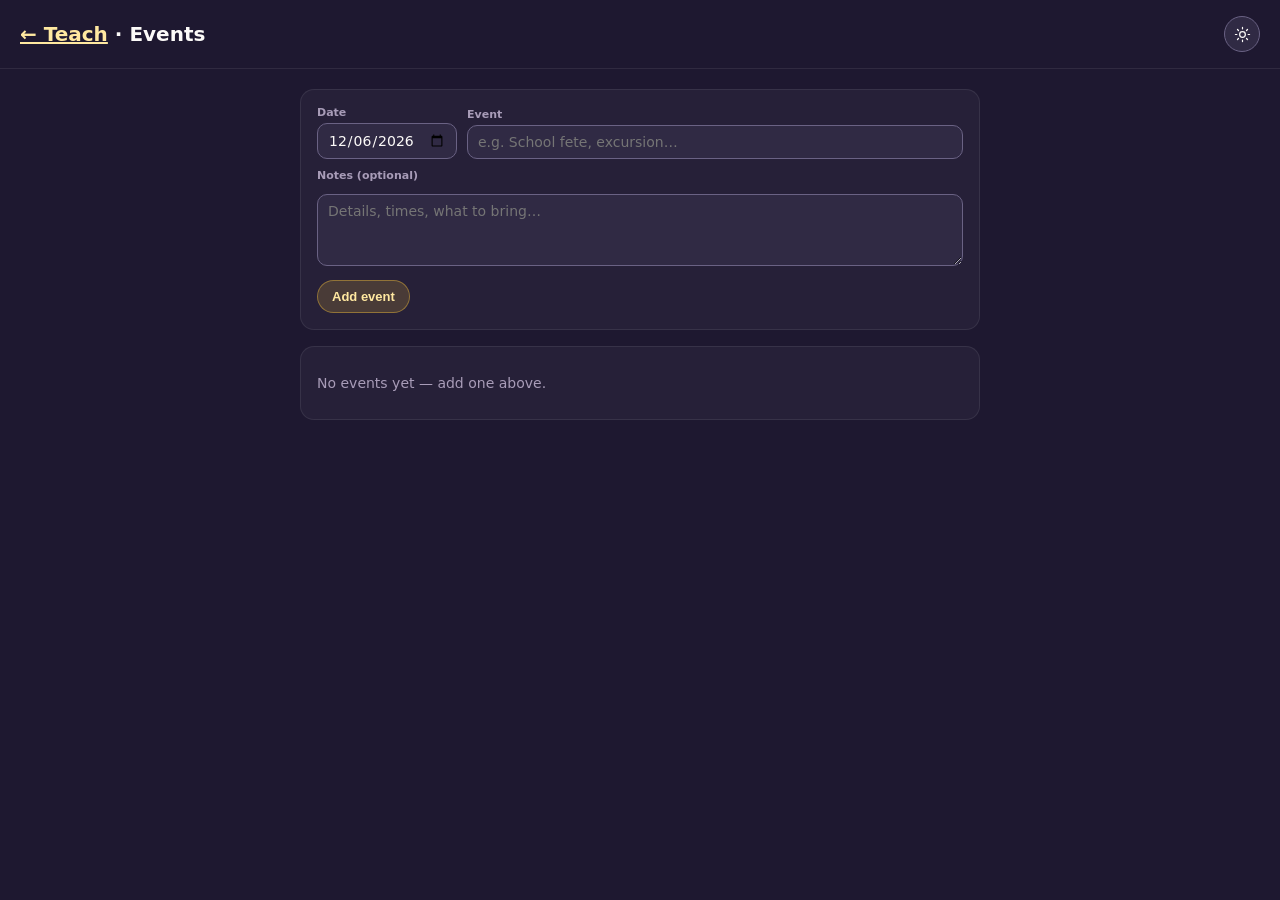
==== events.html @ 0016854e "Add teacher hub tools: student notes, events, meetings, and reminders. Live dashboard widgets with r" ====
<!DOCTYPE html>
<html lang="en">
<head>
<meta charset="UTF-8">
<meta name="viewport" content="width=device-width, initial-scale=1.0">
<title>Events · Teach · BrisbaneSDE</title>
<script>try{var t=localStorage.getItem('teach-theme');if(t==='light')document.documentElement.dataset.theme='light'}catch(e){}</script>
<style>
  :root{--bg0:#1e1830;--bg1:#262038;--bg2:#302a44;--ink:#fcfaf8;--ink-dim:#ddd6ec;--ink-faint:#a89cb8;--line:#6a6284;--gold2:#ffe8a0;--font:"Segoe UI",system-ui,sans-serif}
  *{box-sizing:border-box;margin:0;padding:0}
  body{font-family:var(--font);color:var(--ink);background:var(--bg0);min-height:100vh}
  a{color:var(--gold2)}
  .top{padding:16px 20px;border-bottom:1px solid rgba(255,255,255,.08);display:flex;flex-wrap:wrap;gap:10px;align-items:center}
  .top h1{font-size:20px;margin-right:auto}
  .wrap{max-width:720px;margin:0 auto;padding:20px}
  .card{background:var(--bg1);border:1px solid rgba(255,255,255,.08);border-radius:14px;padding:16px;margin-bottom:16px}
  label{font-size:11px;font-weight:700;color:var(--ink-faint);display:block;margin-bottom:4px}
  input,textarea{background:var(--bg2);border:1px solid var(--line);color:var(--ink);border-radius:10px;padding:8px 10px;font:inherit;font-size:14px;width:100%}
  textarea{min-height:72px;resize:vertical;margin-top:8px}
  .row{display:grid;grid-template-columns:140px 1fr;gap:10px;align-items:end}
  .btn{background:var(--bg2);border:1px solid var(--line);color:var(--ink);border-radius:999px;padding:8px 14px;font-size:13px;font-weight:700;cursor:pointer}
  .btn.primary{background:rgba(232,184,56,.18);border-color:rgba(232,184,56,.45);color:var(--gold2)}
  .item{display:flex;gap:10px;padding:12px 0;border-bottom:1px solid rgba(255,255,255,.06)}
  .item:last-child{border-bottom:none}
  .date{min-width:52px;font-size:12px;font-weight:800;color:var(--gold2)}
  .item-body{flex:1}
  .item-body strong{display:block;margin-bottom:4px}
  .item-body p{font-size:13px;color:var(--ink-dim);line-height:1.4;white-space:pre-wrap}
  .del{background:none;border:none;color:var(--ink-faint);cursor:pointer;font-size:18px;padding:4px}
  .del:hover{color:#f09888}
  .empty{color:var(--ink-faint);font-size:14px;padding:12px 0}
</style>
<link rel="stylesheet" href="hub-theme.css">
</head>
<body>
<div class="top">
  <h1><a href="index.html">← Teach</a> · Events</h1>
  <button class="theme-toggle" type="button"></button>
</div>
<div class="wrap">
  <div class="card">
    <div class="row">
      <div><label for="evDate">Date</label><input type="date" id="evDate"></div>
      <div><label for="evTitle">Event</label><input id="evTitle" placeholder="e.g. School fete, excursion…"></div>
    </div>
    <label for="evNote" style="margin-top:10px">Notes (optional)</label>
    <textarea id="evNote" placeholder="Details, times, what to bring…"></textarea>
    <button class="btn primary" id="addBtn" type="button" style="margin-top:10px">Add event</button>
  </div>
  <div class="card" id="list"></div>
</div>
<script src="hub-data.js"></script>
<script>
document.getElementById('evDate').value = HubStore.today();

function render(){
  const events = HubStore.getEvents();
  const el = document.getElementById('list');
  if(!events.length){
    el.innerHTML = '<p class="empty">No events yet — add one above.</p>';
    return;
  }
  el.innerHTML = events.map(e => `
    <div class="item" data-id="${e.id}">
      <div class="date">${HubStore.formatShortDate(e.date)}</div>
      <div class="item-body">
        <strong>${HubStore.esc(e.title)}</strong>
        ${e.note ? `<p>${HubStore.esc(e.note)}</p>` : ''}
      </div>
      <button class="del" type="button" data-del title="Remove">×</button>
    </div>
  `).join('');
}

document.getElementById('addBtn').onclick = () => {
  HubStore.addEvent({
    date: document.getElementById('evDate').value,
    title: document.getElementById('evTitle').value,
    note: document.getElementById('evNote').value
  });
  document.getElementById('evTitle').value = '';
  document.getElementById('evNote').value = '';
  document.getElementById('evTitle').focus();
  render();
};

document.getElementById('evTitle').addEventListener('keydown', e => {
  if(e.key === 'Enter'){ e.preventDefault(); document.getElementById('addBtn').click(); }
});

document.getElementById('list').addEventListener('click', e => {
  if(e.target.dataset.del != null){
    HubStore.removeEvent(e.target.closest('[data-id]').dataset.id);
    render();
  }
});

render();
</script>
<script src="hub-theme.js"></script>
</body>
</html>
---- hub-theme.css ----
/* Teach hub — light / dark theme */
[data-theme="light"]{
  color-scheme:light;
  --bg0:#f3f1f8;
  --bg1:#ffffff;
  --bg2:#ebe8f2;
  --ink:#1a1528;
  --ink-dim:#3f3856;
  --ink-faint:#6b6380;
  --line:#c4bdd4;
  --gold:#b88200;
  --gold2:#8a5f00;
  --good:#2a9d5c;
  --warn:#b88900;
  --bad:#c44d3a;
}

.page-top{
  display:flex;align-items:center;justify-content:space-between;gap:12px;margin-bottom:20px;
}
.page-top h1{margin-bottom:0}

.theme-toggle{
  flex-shrink:0;display:inline-flex;align-items:center;justify-content:center;
  width:36px;height:36px;border-radius:999px;border:1px solid var(--line);
  background:var(--bg2);color:var(--ink);cursor:pointer;padding:0;
  transition:border-color .15s,background .15s;
}
.theme-toggle:hover{border-color:var(--gold)}
.theme-toggle svg{width:17px;height:17px;display:block}
.top .theme-toggle{margin-left:auto}
.theme-toggle .icon-moon{display:none}
[data-theme="light"] .theme-toggle .icon-sun{display:none}
[data-theme="light"] .theme-toggle .icon-moon{display:block}

/* Index dashboard */
[data-theme="light"] .term-block{
  border-color:rgba(0,0,0,.08);
  box-shadow:0 12px 32px rgba(30,24,48,.07);
}
[data-theme="light"] .term-head{border-bottom-color:rgba(0,0,0,.08)}
[data-theme="light"] .unit{
  background:rgba(0,0,0,.025);
  border-color:rgba(0,0,0,.09);
}
[data-theme="light"] a.unit:hover{background:rgba(0,0,0,.05)}
[data-theme="light"] .badge.soon{
  background:rgba(0,0,0,.04);
  border-color:rgba(0,0,0,.1);
}
[data-theme="light"] .tool-card{border-color:rgba(0,0,0,.1)!important;background:rgba(255,255,255,.7)!important}
[data-theme="light"] .tool-card.events strong{color:#9a6800}
[data-theme="light"] .tool-card.meetings strong{color:#3d6eb0}
[data-theme="light"] .tool-card.reminders strong{color:#b85a48}
[data-theme="light"] .tool-card strong{color:#2a7a4a}
[data-theme="light"] .tool-list .row-item{border-bottom-color:rgba(0,0,0,.06)}
[data-theme="light"] .tool-expand:hover{background:rgba(0,0,0,.06)}

/* Subpages — sticky / top bars */
[data-theme="light"] .top{
  background:rgba(243,241,248,.95);
  border-bottom-color:rgba(0,0,0,.08);
}
[data-theme="light"] .card,
[data-theme="light"] .class-note,
[data-theme="light"] .roster-panel,
[data-theme="light"] .modal-card{
  border-color:rgba(0,0,0,.08);
}
[data-theme="light"] td{background:var(--bg1);border-color:rgba(0,0,0,.07)}
[data-theme="light"] tr.focus td{background:rgba(184,130,0,.08);border-color:rgba(184,130,0,.25)}
[data-theme="light"] .item{border-bottom-color:rgba(0,0,0,.06)}
[data-theme="light"] .modal{background:rgba(0,0,0,.45)}
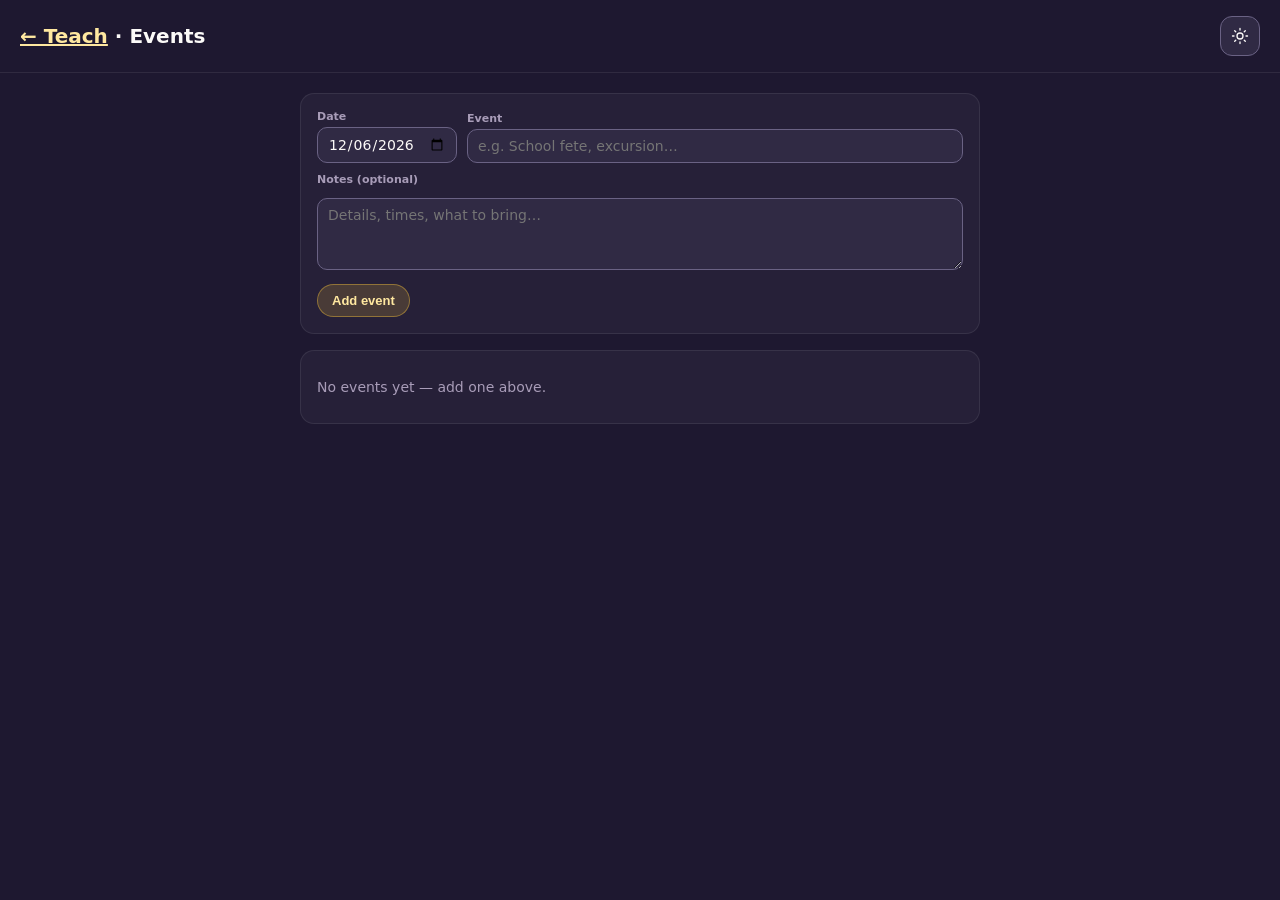
==== commit 51bc5751: "Add a red flip-clock class-end warning overlay. Pop a draggable top-centre alert three minutes befor" ====
--- a/events.html
+++ b/events.html
@@ -98,5 +98,6 @@
 render();
 </script>
 <script src="hub-theme.js"></script>
+<script src="class-end-alert.js"></script>
 </body>
 </html>
--- a/hub-theme.css
+++ b/hub-theme.css
@@ -1,73 +1,346 @@
-/* Teach hub — light / dark theme */
-[data-theme="light"]{
-  color-scheme:light;
-  --bg0:#f3f1f8;
-  --bg1:#ffffff;
-  --bg2:#ebe8f2;
-  --ink:#1a1528;
-  --ink-dim:#3f3856;
-  --ink-faint:#6b6380;
-  --line:#c4bdd4;
-  --gold:#b88200;
-  --gold2:#8a5f00;
-  --good:#2a9d5c;
-  --warn:#b88900;
-  --bad:#c44d3a;
-}
+/* Teach hub — theme toggle + light mode */
 
 .page-top{
-  display:flex;align-items:center;justify-content:space-between;gap:12px;margin-bottom:20px;
+  display:flex;align-items:center;justify-content:space-between;gap:12px;margin-bottom:12px;
 }
 .page-top h1{margin-bottom:0}
 
 .theme-toggle{
   flex-shrink:0;display:inline-flex;align-items:center;justify-content:center;
-  width:36px;height:36px;border-radius:999px;border:1px solid var(--line);
-  background:var(--bg2);color:var(--ink);cursor:pointer;padding:0;
-  transition:border-color .15s,background .15s;
-}
-.theme-toggle:hover{border-color:var(--gold)}
-.theme-toggle svg{width:17px;height:17px;display:block}
+  width:40px;height:40px;border-radius:12px;border:1px solid var(--line, rgba(255,255,255,.1));
+  background:var(--card, var(--bg2));color:var(--ink);cursor:pointer;padding:0;
+  transition:border-color .15s,background .15s,transform .15s;
+}
+.theme-toggle:hover{border-color:var(--accent);transform:translateY(-1px)}
+.theme-toggle svg{width:18px;height:18px;display:block}
 .top .theme-toggle{margin-left:auto}
 .theme-toggle .icon-moon{display:none}
 [data-theme="light"] .theme-toggle .icon-sun{display:none}
 [data-theme="light"] .theme-toggle .icon-moon{display:block}
 
-/* Index dashboard */
-[data-theme="light"] .term-block{
-  border-color:rgba(0,0,0,.08);
-  box-shadow:0 12px 32px rgba(30,24,48,.07);
-}
-[data-theme="light"] .term-head{border-bottom-color:rgba(0,0,0,.08)}
+/* —— Light: ink & paper —— */
+[data-theme="light"]{
+  color-scheme:light;
+  --bg0:#eceae4;
+  --bg1:#ffffff;
+  --bg2:#f4f2ec;
+  --ink:#1a1915;
+  --ink-dim:#4a4740;
+  --ink-faint:#7a766c;
+  --line:rgba(26,25,21,.08);
+  --accent:#0f766e;
+  --accent-dim:rgba(15,118,110,.12);
+  --cta:#0f766e;
+  --cta-hover:#0d9488;
+  --card:#ffffff;
+  --card-border:rgba(26,25,21,.08);
+  --shadow:0 1px 2px rgba(26,25,21,.04), 0 8px 24px rgba(26,25,21,.06);
+  --shadow-hover:0 1px 2px rgba(26,25,21,.05), 0 14px 32px rgba(26,25,21,.1);
+}
+
+[data-theme="light"] body{
+  background:
+    radial-gradient(ellipse 80% 50% at 0% 0%, rgba(15,118,110,.07), transparent 50%),
+    radial-gradient(ellipse 60% 40% at 100% 10%, rgba(180,140,80,.05), transparent 45%),
+    var(--bg0);
+}
+
+[data-theme="light"] .hero-text h1{color:var(--ink)}
+[data-theme="light"] .hero-sub{color:var(--ink-faint)}
+[data-theme="light"] .term-block{background:transparent;border:none;box-shadow:none;padding:0}
+[data-theme="light"] .term-head{border:none;padding:0}
+[data-theme="light"] .term-head h2{color:var(--ink)}
+
+[data-theme="light"] .tool-card,
 [data-theme="light"] .unit{
-  background:rgba(0,0,0,.025);
-  border-color:rgba(0,0,0,.09);
-}
-[data-theme="light"] a.unit:hover{background:rgba(0,0,0,.05)}
-[data-theme="light"] .badge.soon{
-  background:rgba(0,0,0,.04);
-  border-color:rgba(0,0,0,.1);
-}
-[data-theme="light"] .tool-card{border-color:rgba(0,0,0,.1)!important;background:rgba(255,255,255,.7)!important}
-[data-theme="light"] .tool-card.events strong{color:#9a6800}
-[data-theme="light"] .tool-card.meetings strong{color:#3d6eb0}
-[data-theme="light"] .tool-card.reminders strong{color:#b85a48}
-[data-theme="light"] .tool-card strong{color:#2a7a4a}
-[data-theme="light"] .tool-list .row-item{border-bottom-color:rgba(0,0,0,.06)}
-[data-theme="light"] .tool-expand:hover{background:rgba(0,0,0,.06)}
-
-/* Subpages — sticky / top bars */
+  background:var(--card);
+  border:1px solid var(--card-border);
+  box-shadow:var(--shadow);
+}
+[data-theme="light"] .tool-card:hover,
+[data-theme="light"] a.unit:hover{box-shadow:var(--shadow-hover)}
+
+[data-theme="light"] .unit.maths{--mark:#b8860b}
+[data-theme="light"] .unit.hass{--mark:#b54a3a}
+[data-theme="light"] .unit.science{--mark:#0f766e}
+[data-theme="light"] .unit.english{--mark:#3b6ea5}
+[data-theme="light"] .unit.art{--mark:#a35a88}
+[data-theme="light"] .unit.drama{--mark:#6f54a8}
+[data-theme="light"] .unit.spelling{--mark:#2f8a4e}
+[data-theme="light"] .unit.mathsfacts{--mark:#a88b12}
+[data-theme="light"] .unit.reading{--mark:#b05f2a}
+[data-theme="light"] .unit.engage{--mark:#0f766e}
+[data-theme="light"] .unit.monsters{--mark:#b54a3a}
+
+[data-theme="light"] .tool-quick input[type=text],
+[data-theme="light"] .tool-quick input:not([type]),
+[data-theme="light"] .date-pick .cal-face{
+  background:var(--bg2);
+}
+[data-theme="light"] .tool-quick input:focus{
+  background:#fff;
+  border-color:rgba(15,118,110,.35);
+  box-shadow:0 0 0 3px rgba(15,118,110,.1);
+}
+[data-theme="light"] .tool-quick button{
+  background:var(--cta);
+  box-shadow:0 2px 8px rgba(15,118,110,.25);
+}
+[data-theme="light"] .tool-quick button:hover{background:var(--cta-hover)}
+
+[data-theme="light"] .flip-clock{
+  box-shadow:var(--shadow);
+}
+
+[data-theme="light"] .theme-toggle{
+  background:#fff;
+  border:1px solid var(--card-border);
+  box-shadow:var(--shadow);
+}
+[data-theme="light"] .theme-toggle:hover{background:var(--accent-dim);border-color:transparent}
+
+[data-theme="light"] footer a{color:var(--accent)}
+
+/* Subpages */
 [data-theme="light"] .top{
-  background:rgba(243,241,248,.95);
-  border-bottom-color:rgba(0,0,0,.08);
-}
+  background:rgba(236,234,228,.92);
+  border-bottom:1px solid var(--line);
+  backdrop-filter:blur(12px);
+}
+[data-theme="light"] .gear-btn{
+  background:#fff;
+  border:1px solid var(--card-border);
+  box-shadow:var(--shadow);
+  color:var(--ink);
+}
+[data-theme="light"] .gear-btn:hover,
+[data-theme="light"] .gear-btn[aria-expanded="true"]{
+  background:var(--accent-dim);
+  border-color:transparent;
+}
+[data-theme="light"] .gear-menu{
+  background:var(--card);
+  border:1px solid var(--card-border);
+  box-shadow:var(--shadow-hover);
+}
+[data-theme="light"] .gear-menu button:hover{background:rgba(26,25,21,.05)}
 [data-theme="light"] .card,
 [data-theme="light"] .class-note,
 [data-theme="light"] .roster-panel,
 [data-theme="light"] .modal-card{
-  border-color:rgba(0,0,0,.08);
-}
-[data-theme="light"] td{background:var(--bg1);border-color:rgba(0,0,0,.07)}
-[data-theme="light"] tr.focus td{background:rgba(184,130,0,.08);border-color:rgba(184,130,0,.25)}
-[data-theme="light"] .item{border-bottom-color:rgba(0,0,0,.06)}
-[data-theme="light"] .modal{background:rgba(0,0,0,.45)}
+  border:1px solid var(--card-border);
+  box-shadow:var(--shadow);
+  background:var(--card);
+}
+[data-theme="light"] .roster-head .roster-close:hover{
+  background:rgba(26,25,21,.05);
+  border-color:rgba(15,118,110,.35);
+  color:var(--ink);
+}
+[data-theme="light"] td{background:var(--bg1);border-color:var(--line)}
+[data-theme="light"] tr.focus td{
+  background:rgba(15,118,110,.06);
+  border-color:rgba(15,118,110,.22);
+}
+[data-theme="light"] .item{border-bottom-color:var(--line)}
+[data-theme="light"] .modal{background:rgba(26,25,21,.4)}
+[data-theme="light"] .dialog-clear{
+  background:rgba(166,61,47,.08);
+  border-color:rgba(166,61,47,.22);
+  color:var(--ink-dim);
+}
+[data-theme="light"] .dialog-opt{
+  background:var(--bg2);
+  border-color:var(--card-border);
+}
+[data-theme="light"] .dialog-opt:hover{border-color:rgba(15,118,110,.35)}
+[data-theme="light"] .dialog-opt:has(input:checked){
+  border-color:rgba(15,118,110,.45);
+  background:rgba(15,118,110,.08);
+}
+[data-theme="light"] .dialog-opt input{accent-color:var(--accent)}
+[data-theme="light"] a{color:var(--accent)}
+[data-theme="light"] .btn.primary{
+  background:var(--accent);
+  border-color:var(--accent);
+  color:#fff;
+  box-shadow:0 2px 8px rgba(15,118,110,.25);
+}
+[data-theme="light"] .btn.good{
+  background:rgba(15,118,110,.1);
+  border-color:rgba(15,118,110,.25);
+  color:var(--accent);
+}
+
+/* Notes ratings — dark text on tinted chips (dark-mode pastels fail on light) */
+[data-theme="light"]{
+  --good:#0f6b4c;
+  --warn:#8a5a00;
+  --bad:#a63d2f;
+  --gold:#9a7209;
+  --gold2:#7a5a08;
+}
+[data-theme="light"] .pill{
+  background:rgba(15,107,76,.1);
+  color:var(--good);
+  border-color:rgba(15,107,76,.28);
+}
+[data-theme="light"] .pill.saving{
+  background:rgba(138,90,0,.1);
+  color:var(--warn);
+  border-color:rgba(138,90,0,.3);
+}
+[data-theme="light"] .rate{
+  border:1px solid transparent;
+  font-weight:800;
+}
+[data-theme="light"] .rate.effort[data-v="0"],
+[data-theme="light"] .rate.part[data-v="0"],
+[data-theme="light"] .rate.task[data-v="0"]{
+  color:var(--ink-faint);
+  background:transparent;
+}
+[data-theme="light"] .rate.effort[data-v="1"],
+[data-theme="light"] .rate.part[data-v="1"]{
+  background:rgba(166,61,47,.12);
+  color:#8f2f22;
+  border-color:rgba(166,61,47,.35);
+}
+[data-theme="light"] .rate.effort[data-v="2"],
+[data-theme="light"] .rate.part[data-v="3"],
+[data-theme="light"] .rate.task[data-v="2"]{
+  background:rgba(138,90,0,.12);
+  color:#6e4800;
+  border-color:rgba(138,90,0,.4);
+}
+[data-theme="light"] .rate.effort[data-v="3"],
+[data-theme="light"] .rate.part[data-v="4"]{
+  background:rgba(26,25,21,.06);
+  color:var(--ink-dim);
+  border-color:rgba(26,25,21,.14);
+}
+[data-theme="light"] .rate.effort[data-v="4"],
+[data-theme="light"] .rate.part[data-v="5"],
+[data-theme="light"] .rate.task[data-v="1"]{
+  background:rgba(15,107,76,.12);
+  color:#0a5a40;
+  border-color:rgba(15,107,76,.32);
+}
+[data-theme="light"] .rate.effort[data-v="5"],
+[data-theme="light"] .rate.part[data-v="6"]{
+  background:rgba(15,107,76,.2);
+  color:#084833;
+  border-color:rgba(15,107,76,.4);
+}
+[data-theme="light"] .rate.part[data-v="2"],
+[data-theme="light"] .rate.task[data-v="3"]{
+  background:rgba(166,61,47,.1);
+  color:#8f2f22;
+  border-color:rgba(166,61,47,.3);
+}
+[data-theme="light"] .absent-btn{
+  border-color:var(--card-border);
+  color:var(--ink-faint);
+}
+[data-theme="light"] .absent-btn:hover{
+  border-color:rgba(15,118,110,.35);
+  color:var(--accent);
+}
+[data-theme="light"] .absent-btn.on{
+  background:rgba(166,61,47,.1);
+  border-color:rgba(166,61,47,.35);
+  color:#8f2f22;
+}
+[data-theme="light"] .shot-cell.ready{
+  background:rgba(154,114,9,.1);
+  box-shadow:inset 0 0 0 2px rgba(154,114,9,.4);
+}
+[data-theme="light"] .shot-cell .paste-hint{
+  color:var(--gold2);
+  border-color:rgba(154,114,9,.4);
+}
+[data-theme="light"] .add-shot:hover,
+[data-theme="light"] .pick-shot:hover{
+  border-color:var(--gold);
+  color:var(--gold2);
+}
+[data-theme="light"] .class-note h2,
+[data-theme="light"] .modal-head h2,
+[data-theme="light"] .report-draft label{
+  color:var(--accent);
+}
+[data-theme="light"] .tool-card.notes{
+  background:var(--card);
+}
+[data-theme="light"] .tool-card.notes.has-heat{
+  background:
+    radial-gradient(ellipse 100% 90% at 50% 30%, color-mix(in srgb, var(--heat-avg) 12%, transparent), transparent 65%),
+    var(--card);
+}
+[data-theme="light"] .class-heat{
+  background:var(--bg2);
+  border-color:var(--card-border);
+}
+[data-theme="light"] .class-heat.has-heat{
+  background:
+    radial-gradient(ellipse 85% 75% at 50% 55%, color-mix(in srgb, var(--heat-avg) 28%, transparent), transparent 72%),
+    color-mix(in srgb, var(--heat-avg) 10%, var(--bg2));
+}
+[data-theme="light"] .heat-ember.cold{
+  color:var(--ink-faint);
+  box-shadow:inset 0 0 0 1.5px rgba(26,25,21,.2);
+}
+[data-theme="light"] .heat.empty{
+  box-shadow:inset 0 0 0 1.5px rgba(26,25,21,.18);
+}
+[data-theme="light"] .heat.empty::after{background:var(--ink-faint)}
+[data-theme="light"] .report-work img{
+  border-color:var(--card-border);
+  background:var(--bg2);
+}
+[data-theme="light"] input,
+[data-theme="light"] select,
+[data-theme="light"] textarea{
+  background:var(--bg2);
+  border:1px solid transparent;
+}
+[data-theme="light"] input:focus,
+[data-theme="light"] select:focus,
+[data-theme="light"] textarea:focus{
+  outline:none;
+  background:#fff;
+  box-shadow:0 0 0 2px var(--accent);
+}
+
+[data-theme="light"] .today-block{
+  background:var(--card);
+  border:1px solid var(--card-border);
+  box-shadow:var(--shadow);
+}
+[data-theme="light"] .today-days button.active{
+  background:var(--accent);
+  color:#fff;
+}
+[data-theme="light"] .slot.now{
+  background:var(--accent-dim);
+}
+[data-theme="light"] .slot.break{
+  background:color-mix(in srgb, var(--ink) 10%, var(--bg2));
+}
+[data-theme="light"] .week-modal{background:rgba(26,25,21,.35)}
+[data-theme="light"] .week-panel{
+  background:var(--card);
+  border:1px solid var(--card-border);
+  box-shadow:0 24px 60px rgba(26,25,21,.18);
+}
+[data-theme="light"] .week-day{background:var(--bg2)}
+[data-theme="light"] .week-slot{background:#fff}
+[data-theme="light"] .week-slot input,
+[data-theme="light"] .week-slot select{background:var(--bg2)}
+[data-theme="light"] .week-slot input:focus,
+[data-theme="light"] .week-slot select:focus{background:#fff}
+[data-theme="light"] .week-btn.primary{
+  background:var(--cta);
+  border-color:var(--cta);
+  color:#fff;
+}
